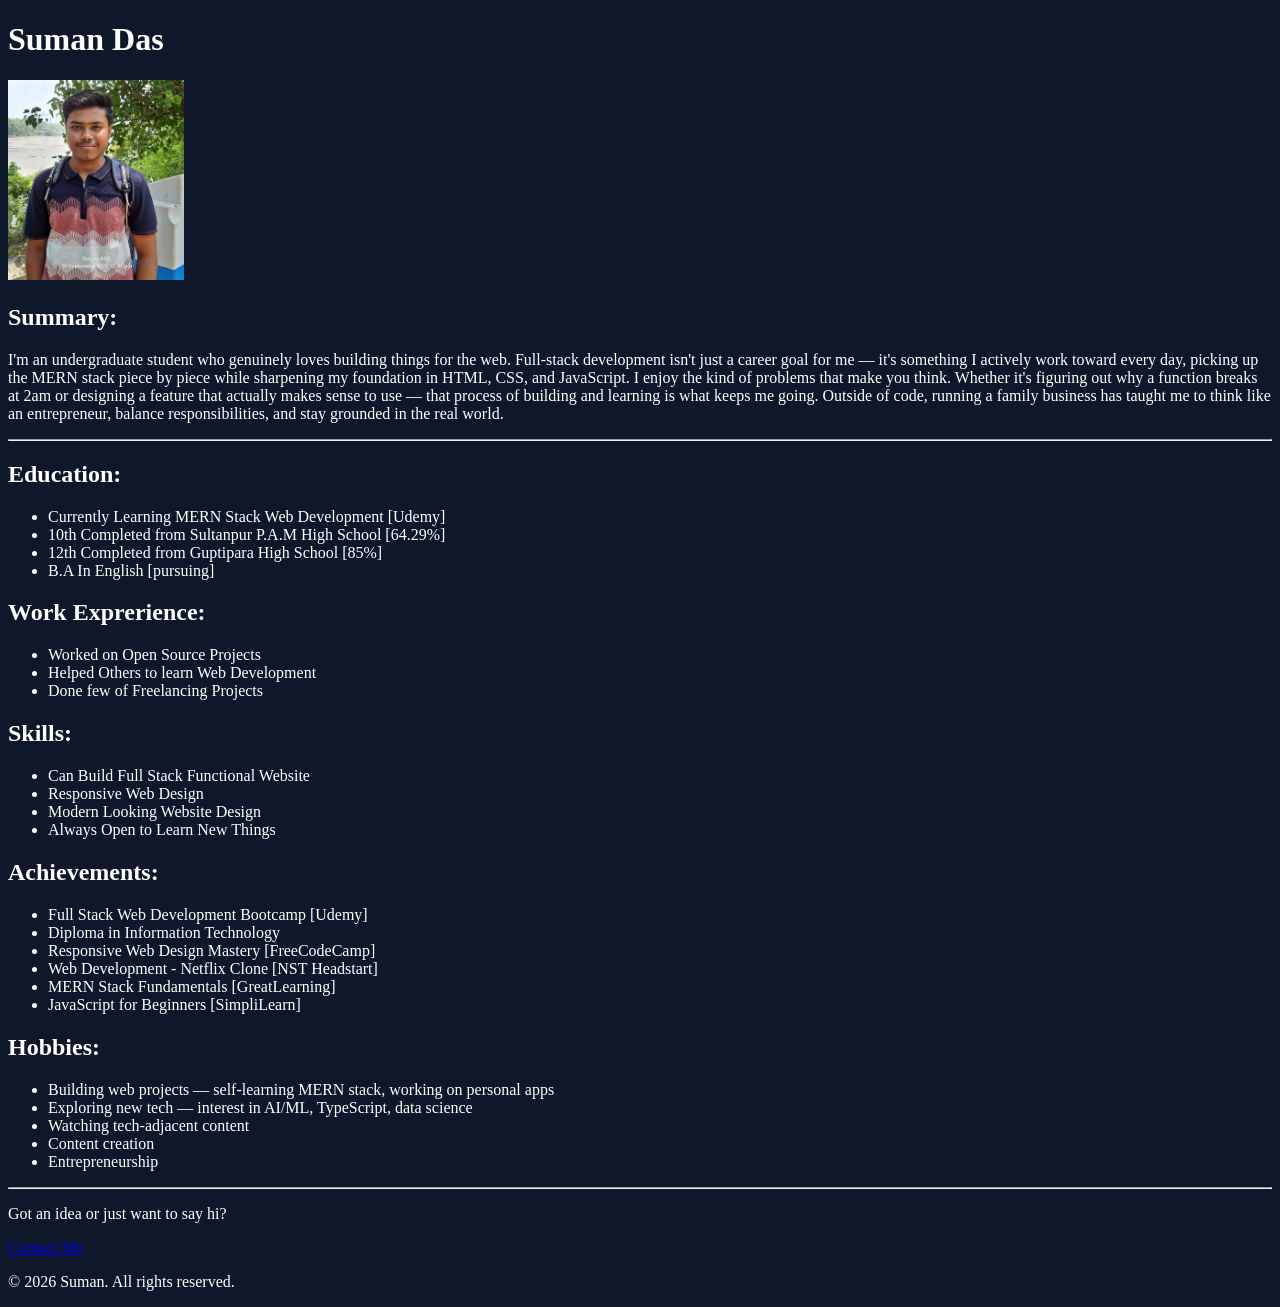
==== index.html @ fa244f72 "Update index.html" ====
<!doctype html>
<html lang="en">
  <head>
    <meta charset="UTF-8" />
    <meta name="viewport" content="width=device-width, initial-scale=1.0" />
    <title>My Resume</title>
    <style>
      body {
        background-color: #0F172A;
        color: white;
      }
    </style>
  </head>
  <body>
    <header><h1>Suman Das</h1></header>
    <main>
      <img src="./assets/images/Suman Das.jpg" height="200" />
      <h2>Summary:</h2>
      <p>
        I'm an undergraduate student who genuinely loves building things for the
        web. Full-stack development isn't just a career goal for me — it's
        something I actively work toward every day, picking up the MERN stack
        piece by piece while sharpening my foundation in HTML, CSS, and
        JavaScript. I enjoy the kind of problems that make you think. Whether
        it's figuring out why a function breaks at 2am or designing a feature
        that actually makes sense to use — that process of building and learning
        is what keeps me going. Outside of code, running a family business has
        taught me to think like an entrepreneur, balance responsibilities, and
        stay grounded in the real world.
      </p>
      <hr />
      <h2>Education:</h2>
      <ul>
        <li>Currently Learning MERN Stack Web Development [Udemy]</li>
        <li>10th Completed from Sultanpur P.A.M High School [64.29%]</li>
        <li>12th Completed from Guptipara High School [85%]</li>
        <li>B.A In English [pursuing]</li>
      </ul>
      <h2>Work Exprerience:</h2>
      <ul>
        <li>Worked on Open Source Projects</li>
        <li>Helped Others to learn Web Development</li>
        <li>Done few of Freelancing Projects</li>
      </ul>
      <h2>Skills:</h2>
      <ul>
        <li>Can Build Full Stack Functional Website</li>
        <li>Responsive Web Design</li>
        <li>Modern Looking Website Design</li>
        <li>Always Open to Learn New Things</li>
      </ul>
      <h2>Achievements:</h2>
      <ul>
        <li>Full Stack Web Development Bootcamp [Udemy]</li>
        <li>Diploma in Information Technology</li>
        <li>Responsive Web Design Mastery [FreeCodeCamp]</li>
        <li>Web Development - Netflix Clone [NST Headstart]</li>
        <li>MERN Stack Fundamentals [GreatLearning]</li>
        <li>JavaScript for Beginners [SimpliLearn]</li>
      </ul>
      <h2>Hobbies:</h2>
      <ul>
        <li>
          Building web projects — self-learning MERN stack, working on personal
          apps
        </li>
        <li>
          Exploring new tech — interest in AI/ML, TypeScript, data science
        </li>
        <li>Watching tech-adjacent content</li>
        <li>Content creation</li>
        <li>Entrepreneurship</li>
      </ul>
      <hr />
    </main>
    <footer>
      <div>
        <div>
          <p>Got an idea or just want to say hi?</p>
          <a href="./public/contact.html">Contact Me</a>
        </div>
        <div>
          <p>© 2026 Suman. All rights reserved.</p>
        </div>
      </div>
    </footer>
  </body>
</html>
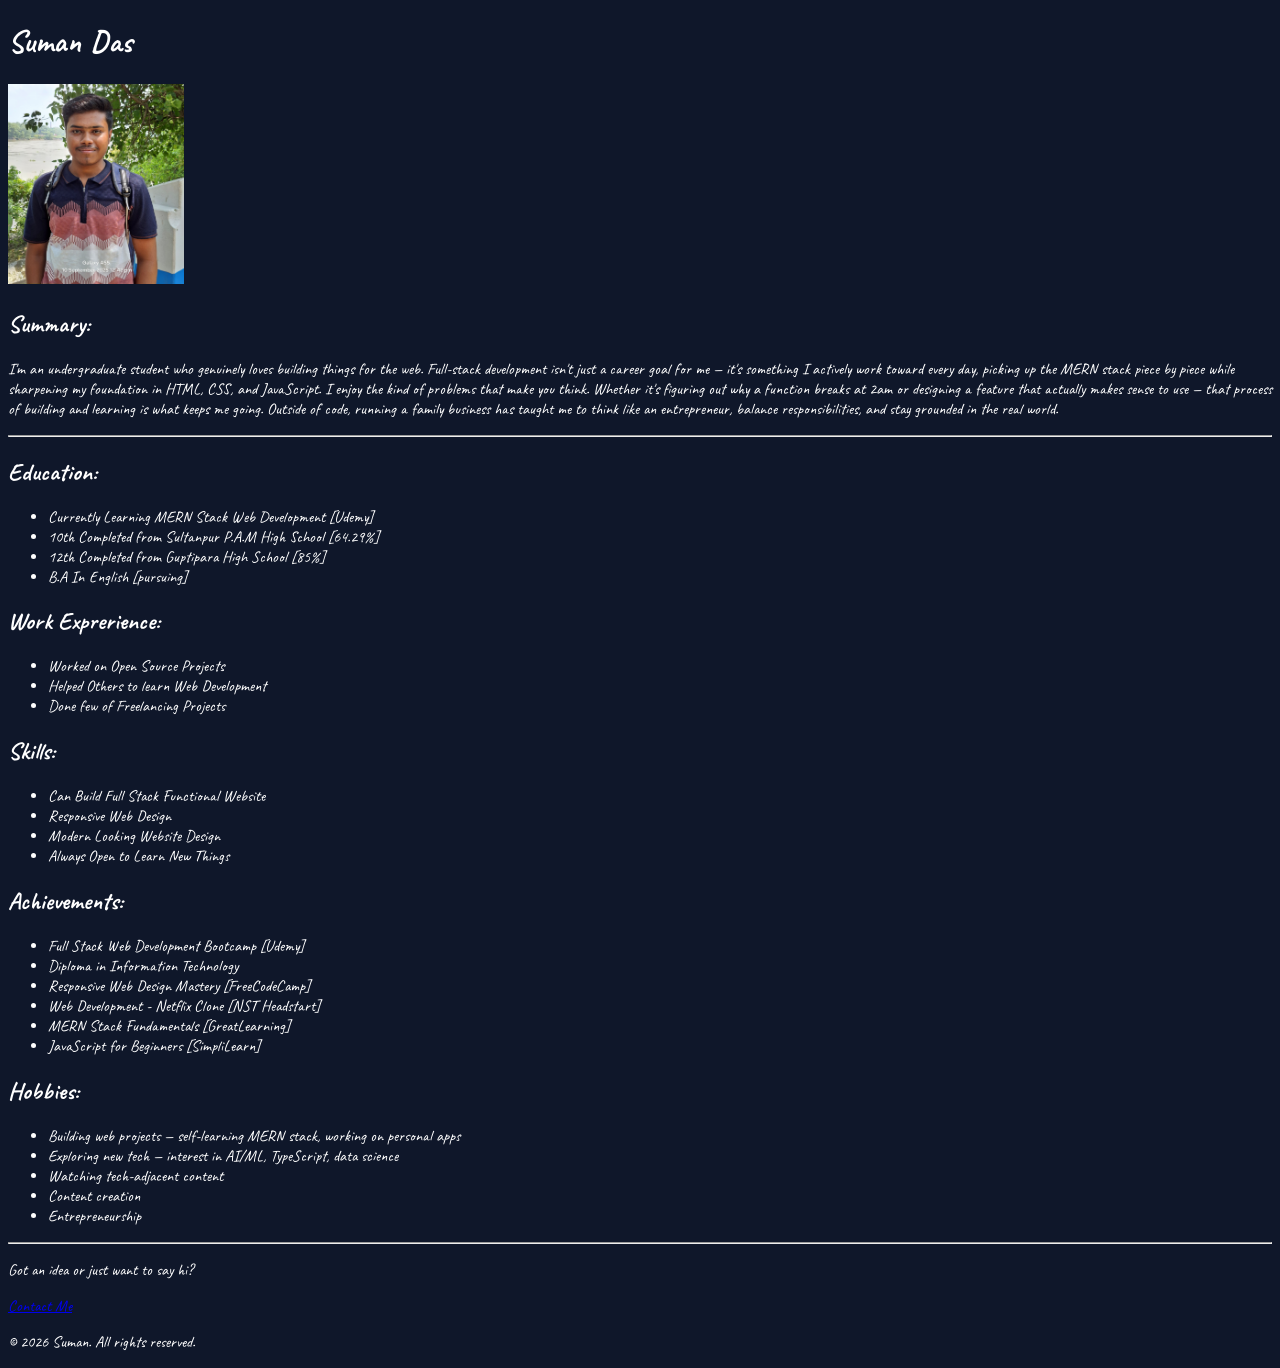
==== commit 6c2f5946: "Update index.html" ====
--- a/index.html
+++ b/index.html
@@ -4,10 +4,14 @@
     <meta charset="UTF-8" />
     <meta name="viewport" content="width=device-width, initial-scale=1.0" />
     <title>My Resume</title>
+    <link rel="preconnect" href="https://fonts.googleapis.com">
+    <link rel="preconnect" href="https://fonts.gstatic.com" crossorigin>
+    <link href="https://fonts.googleapis.com/css2?family=Caveat:wght@400..700&display=swap" rel="stylesheet">
     <style>
       body {
         background-color: #0F172A;
         color: white;
+        font-family: "Caveat", cursive;
       }
     </style>
   </head>
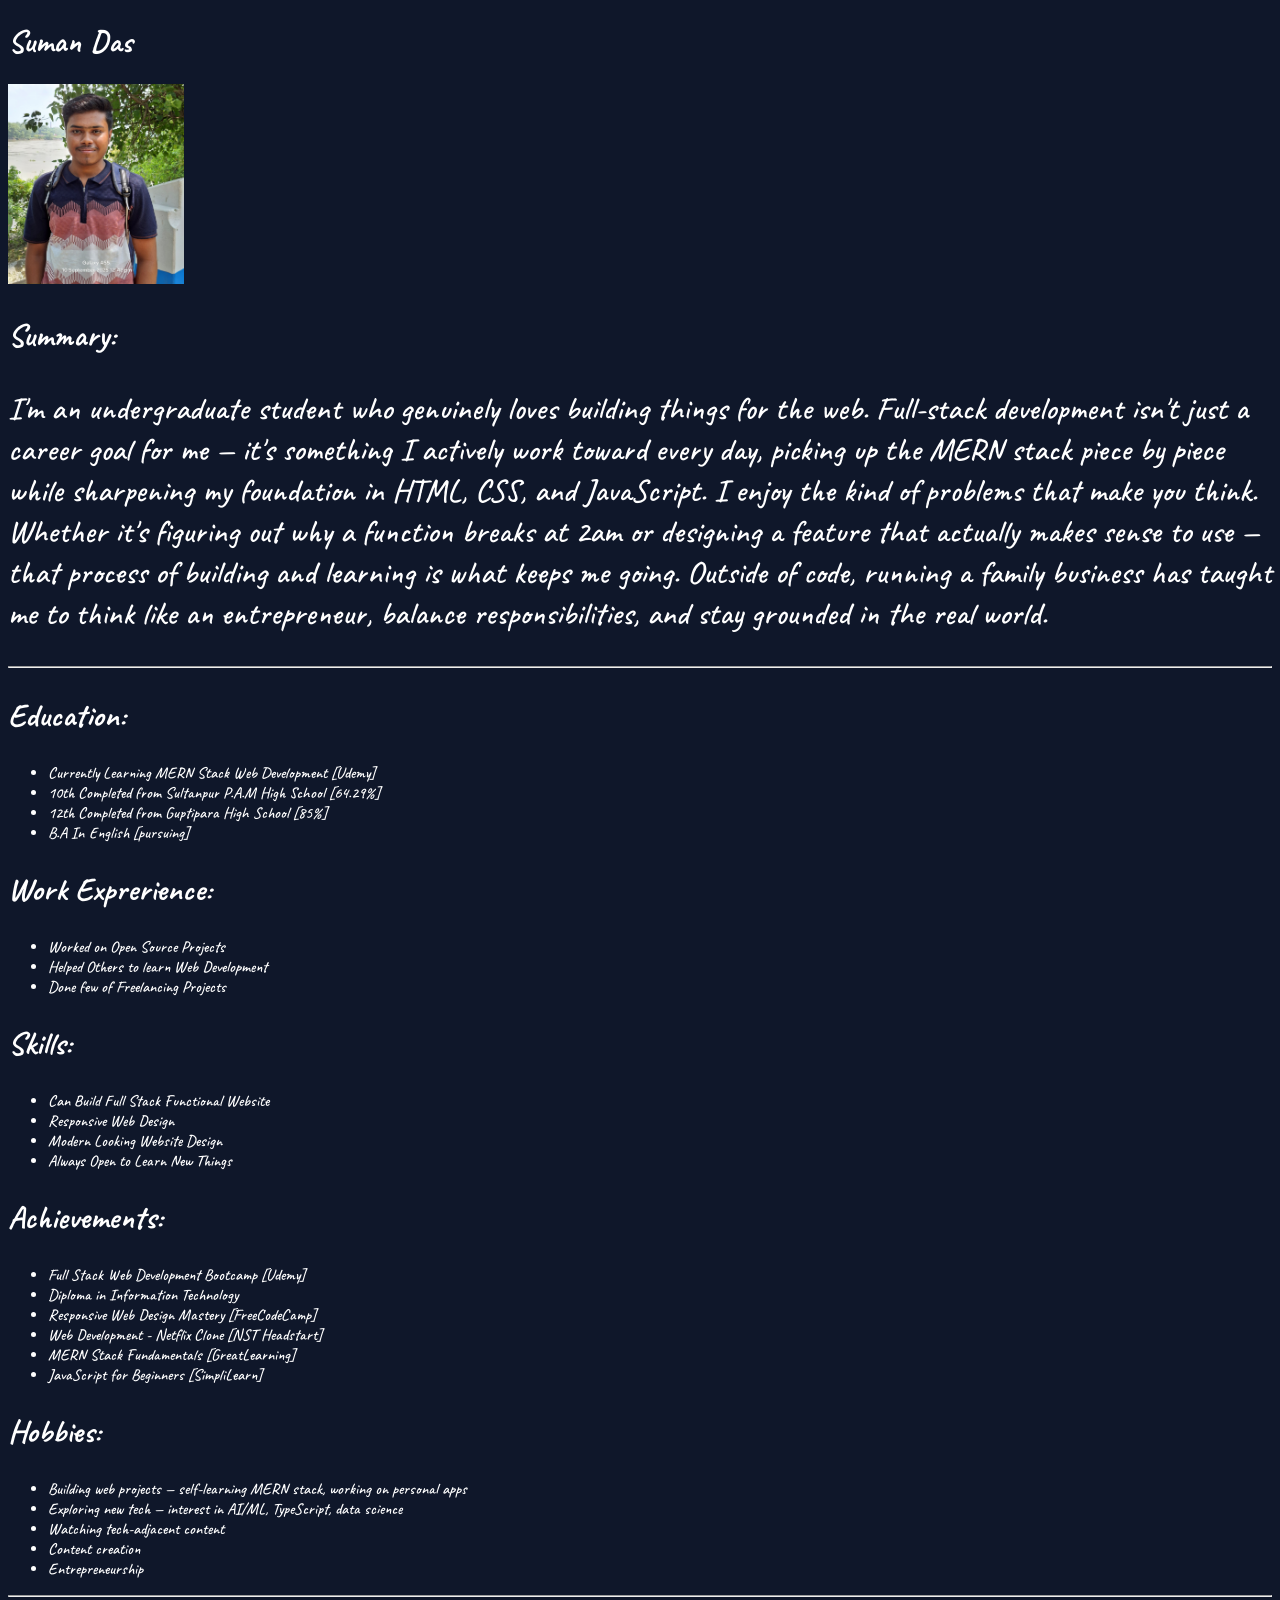
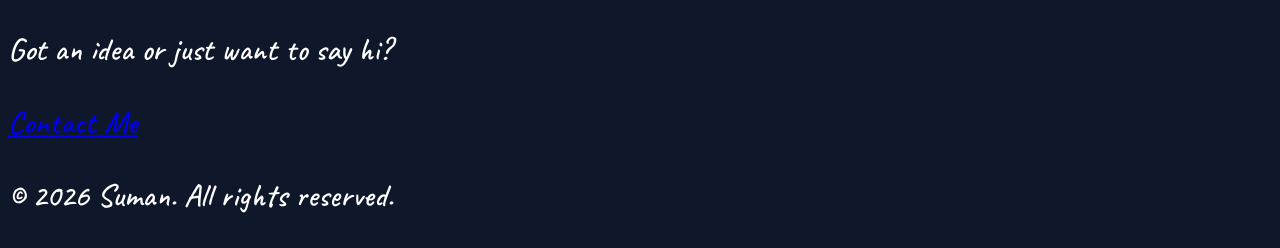
==== commit 266627cb: "Enhance index.html with style updates and corrections Updated styles and fixed minor typos." ====
--- a/index.html
+++ b/index.html
@@ -12,6 +12,10 @@
         background-color: #0F172A;
         color: white;
         font-family: "Caveat", cursive;
+        font-weight: 550;
+      }
+      h2,p,a {
+        font-size: 2rem;
       }
     </style>
   </head>
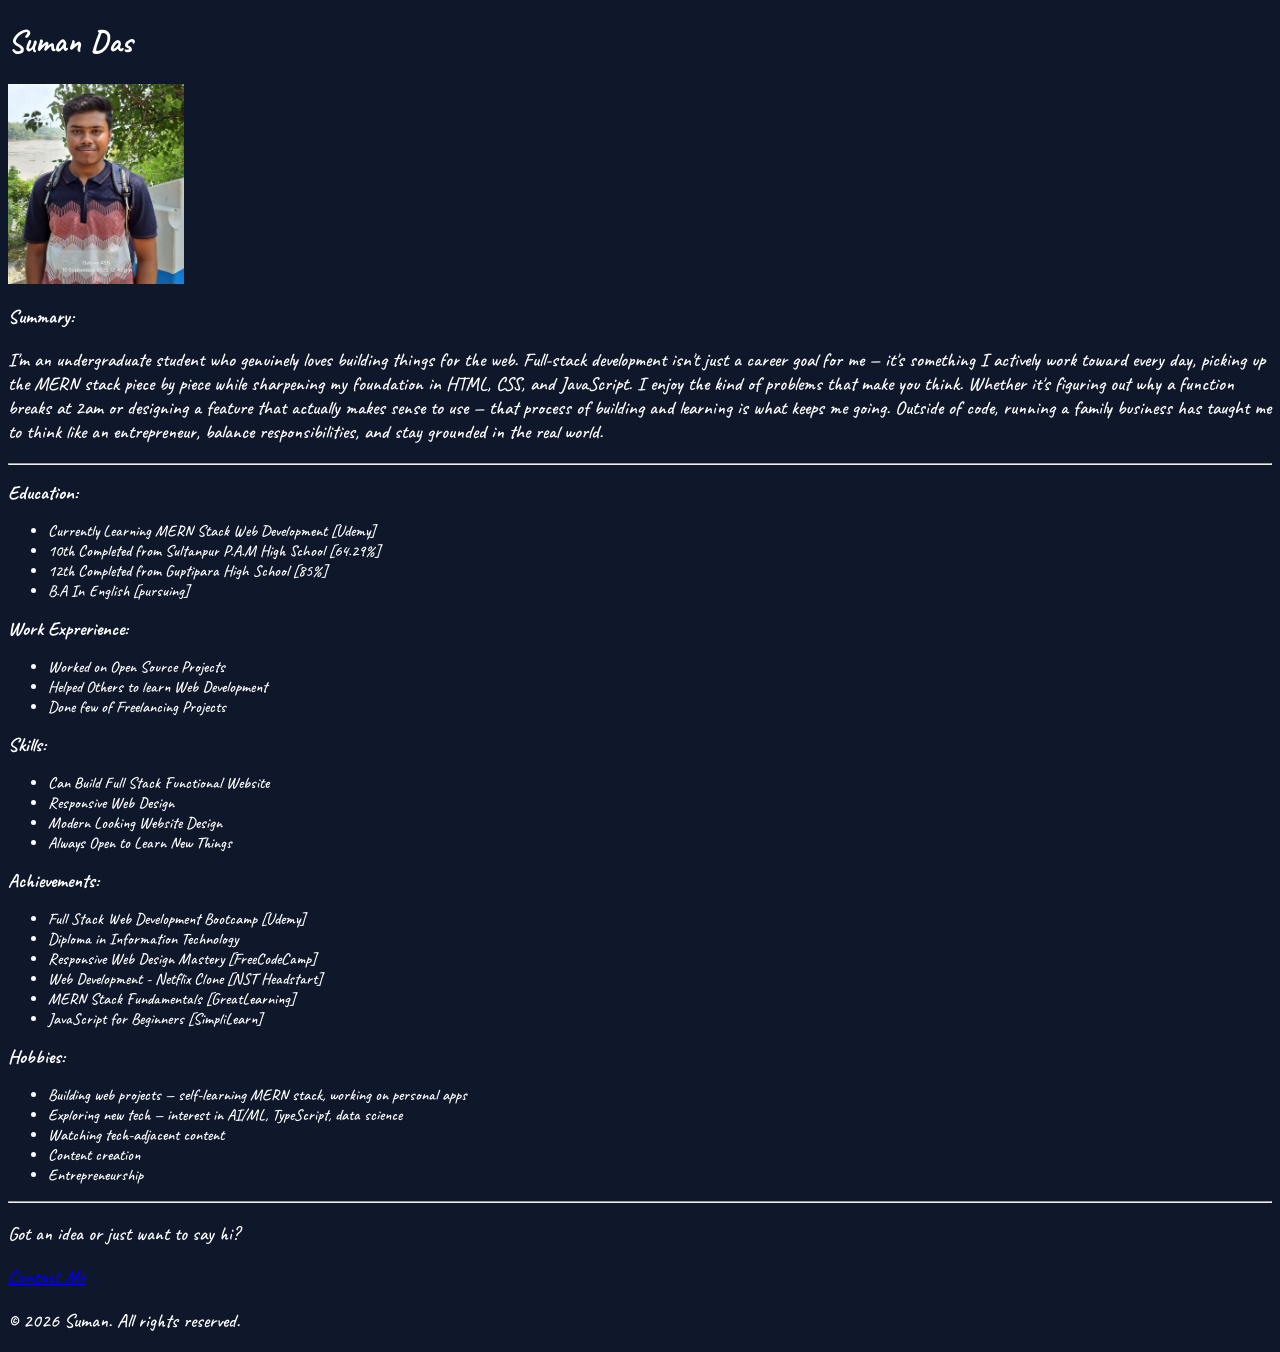
==== commit cc027dcf: "Update index.html" ====
--- a/index.html
+++ b/index.html
@@ -15,7 +15,7 @@
         font-weight: 550;
       }
       h2,p,a {
-        font-size: 2rem;
+        font-size: 1.2rem;
       }
     </style>
   </head>
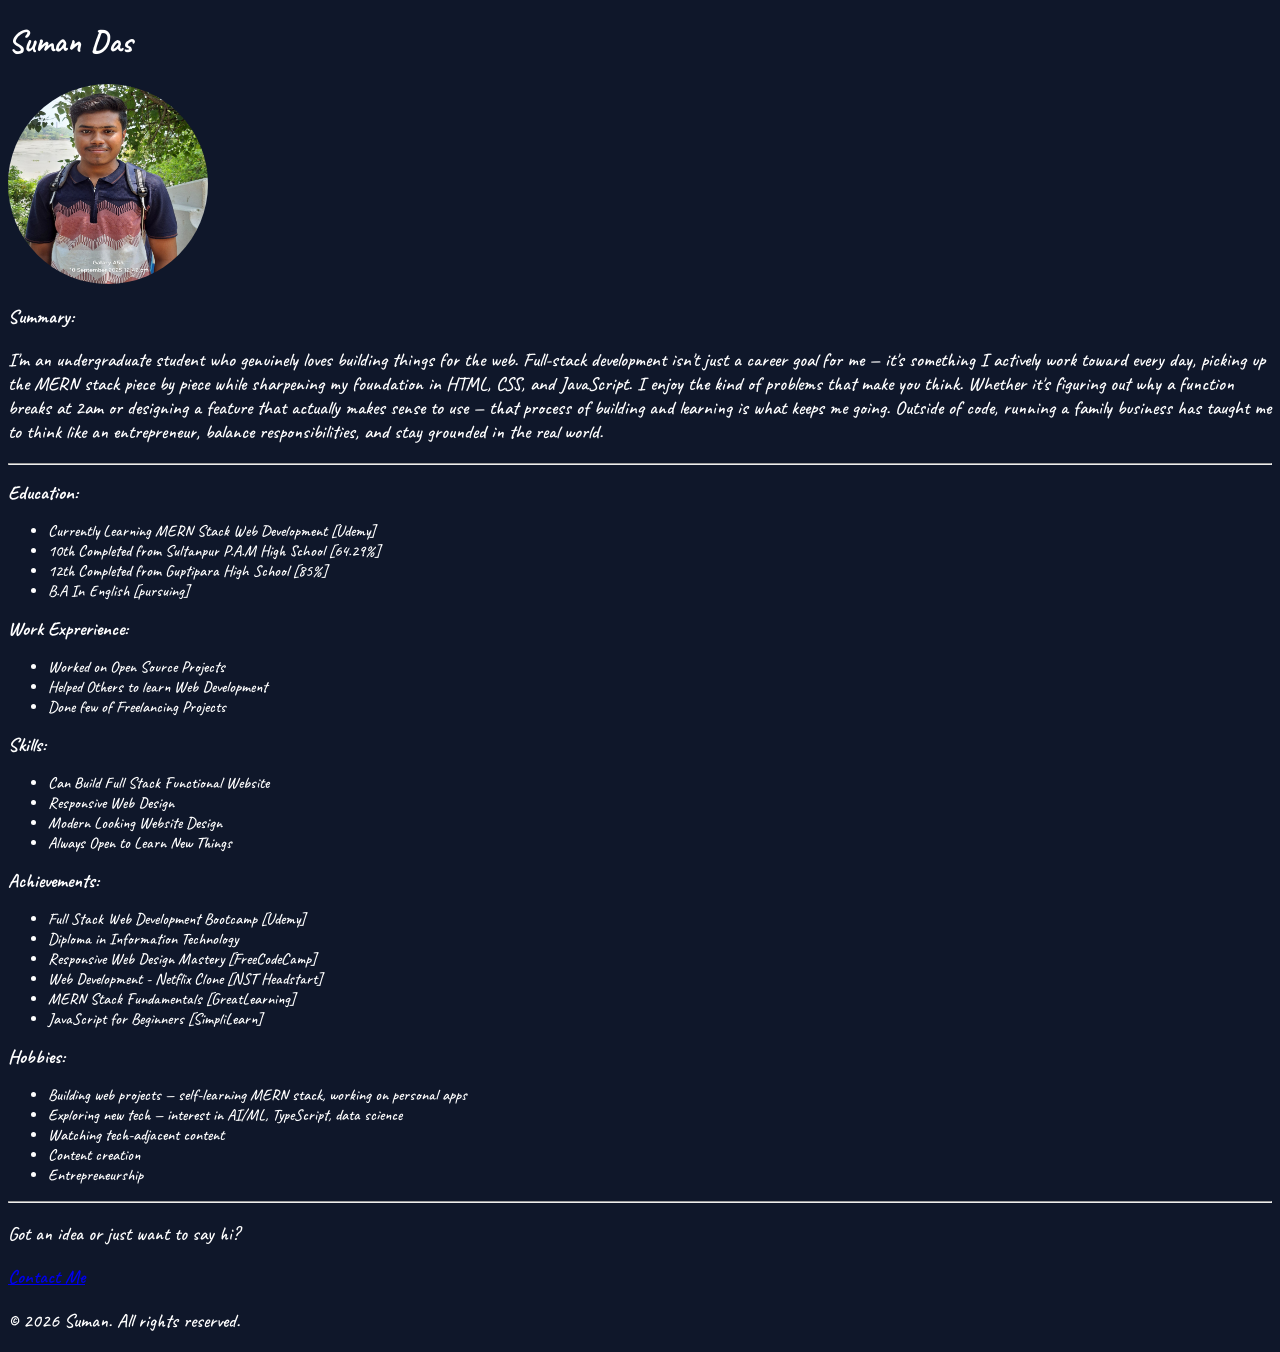
==== commit 54e25e79: "Update index.html" ====
--- a/index.html
+++ b/index.html
@@ -17,12 +17,17 @@
       h2,p,a {
         font-size: 1.2rem;
       }
+      img {
+        height:200px;
+        width:200px;
+        border-radius:50%;
+      }
     </style>
   </head>
   <body>
     <header><h1>Suman Das</h1></header>
     <main>
-      <img src="./assets/images/Suman Das.jpg" height="200" />
+      <img src="./assets/images/Suman Das.jpg" />
       <h2>Summary:</h2>
       <p>
         I'm an undergraduate student who genuinely loves building things for the
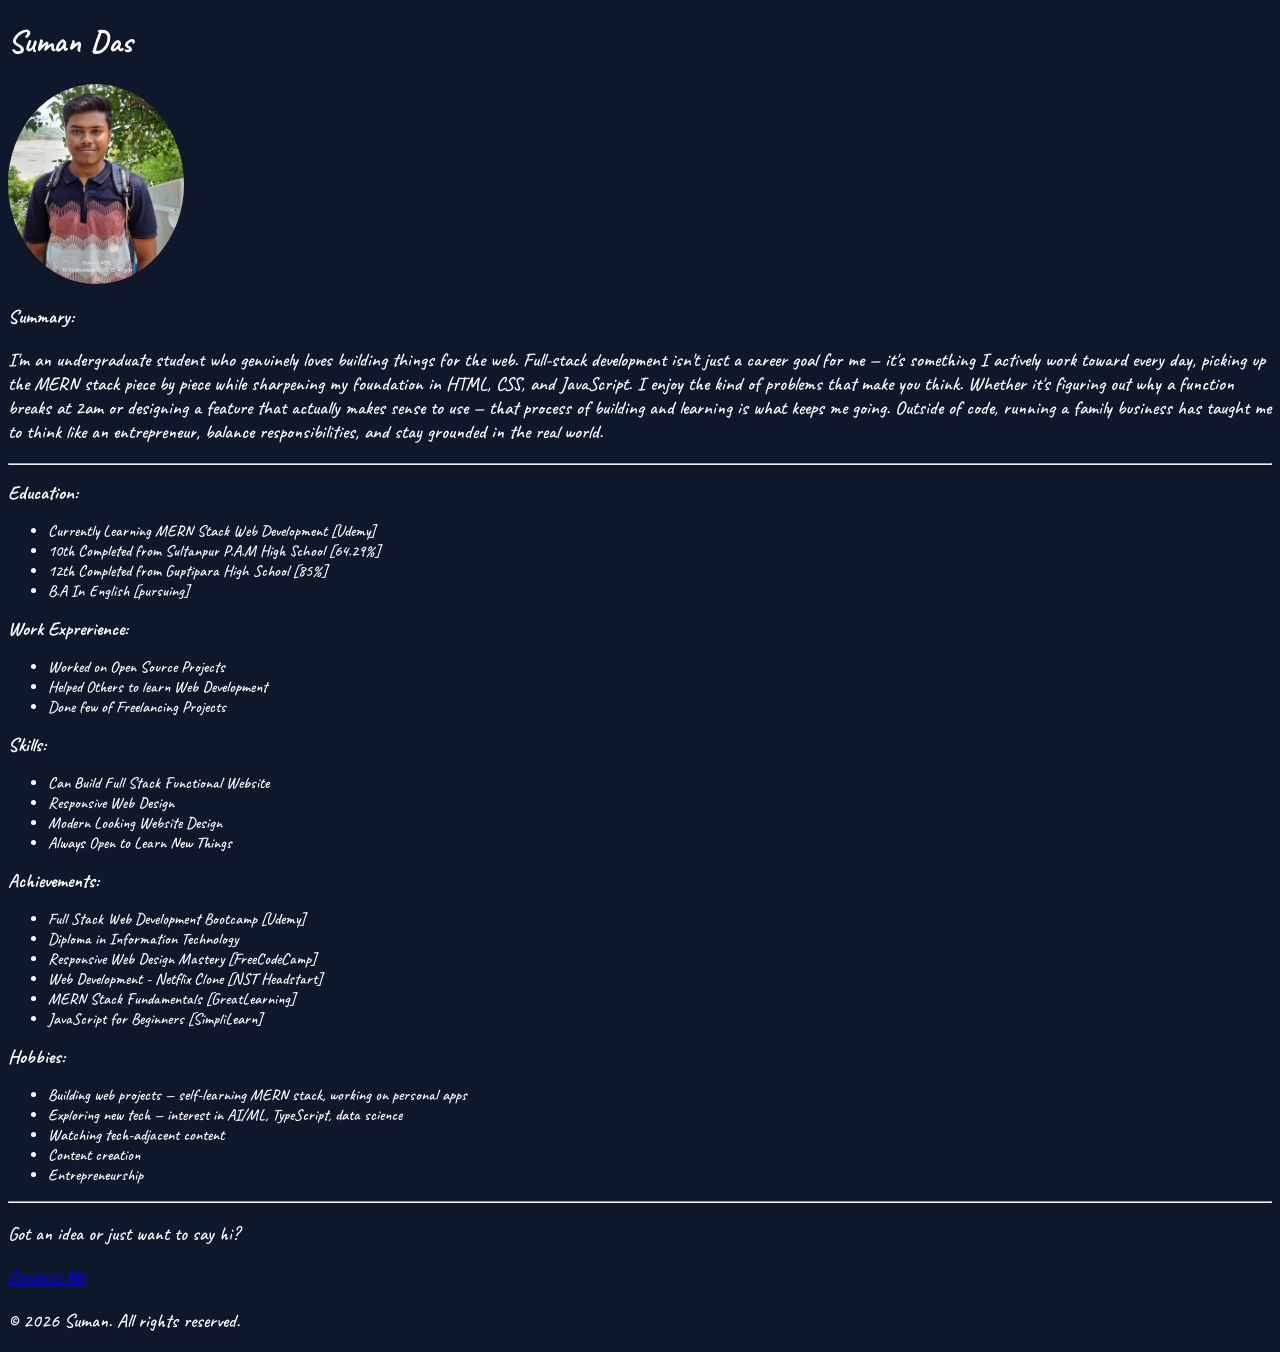
==== commit b418d56b: "Update index.html" ====
--- a/index.html
+++ b/index.html
@@ -19,7 +19,6 @@
       }
       img {
         height:200px;
-        width:200px;
         border-radius:50%;
       }
     </style>
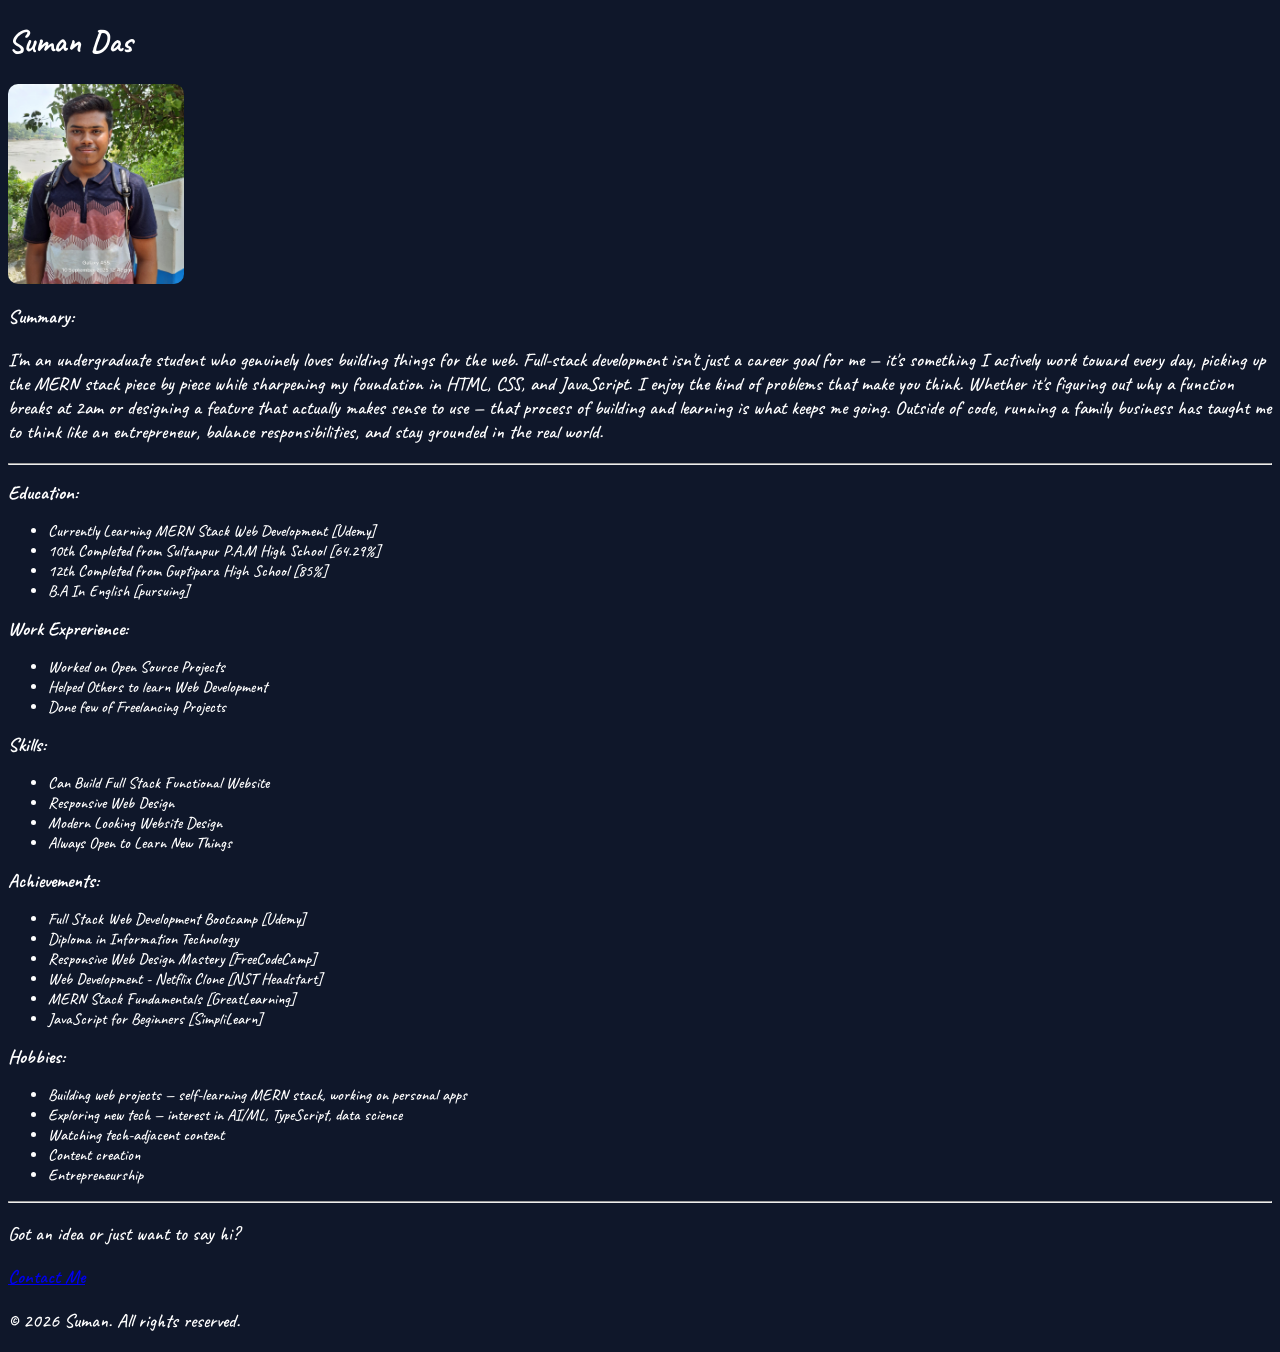
==== commit 232e3bbd: "Update index.html" ====
--- a/index.html
+++ b/index.html
@@ -19,7 +19,7 @@
       }
       img {
         height:200px;
-        border-radius:50%;
+        border-radius:10px;
       }
     </style>
   </head>
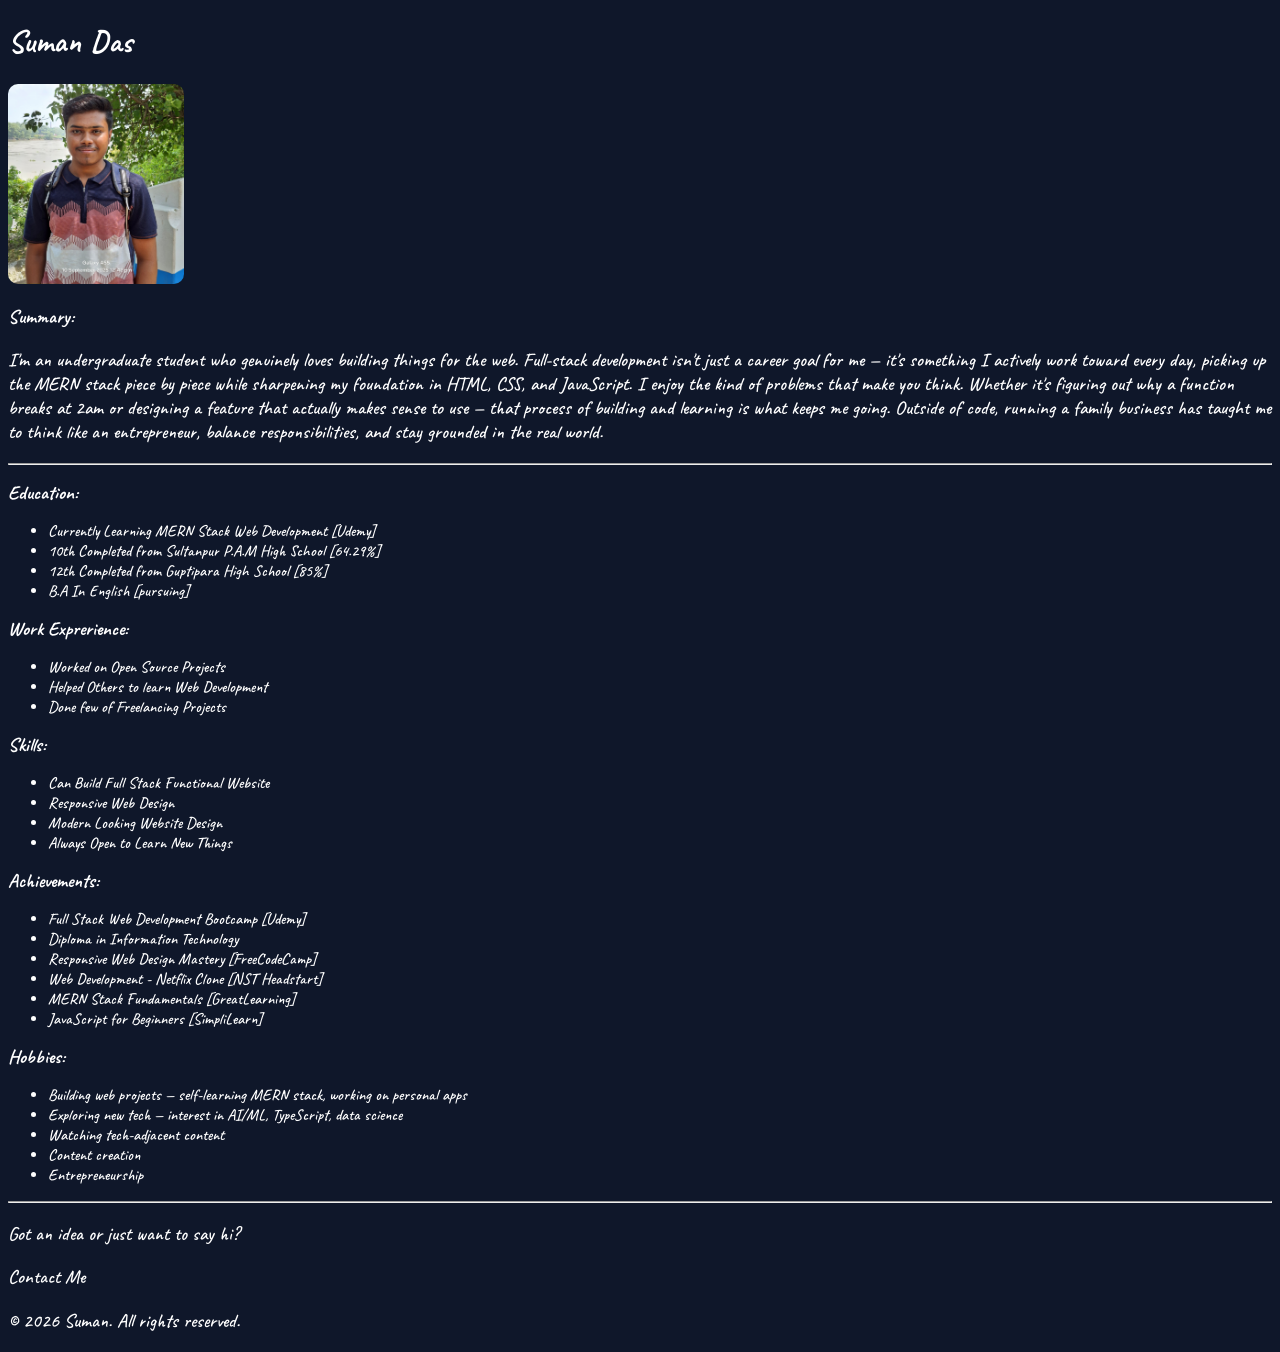
==== commit 40d9b038: "Update index.html" ====
--- a/index.html
+++ b/index.html
@@ -16,6 +16,10 @@
       }
       h2,p,a {
         font-size: 1.2rem;
+      }
+      a {
+        color: white;
+        text-decoration: none;
       }
       img {
         height:200px;
